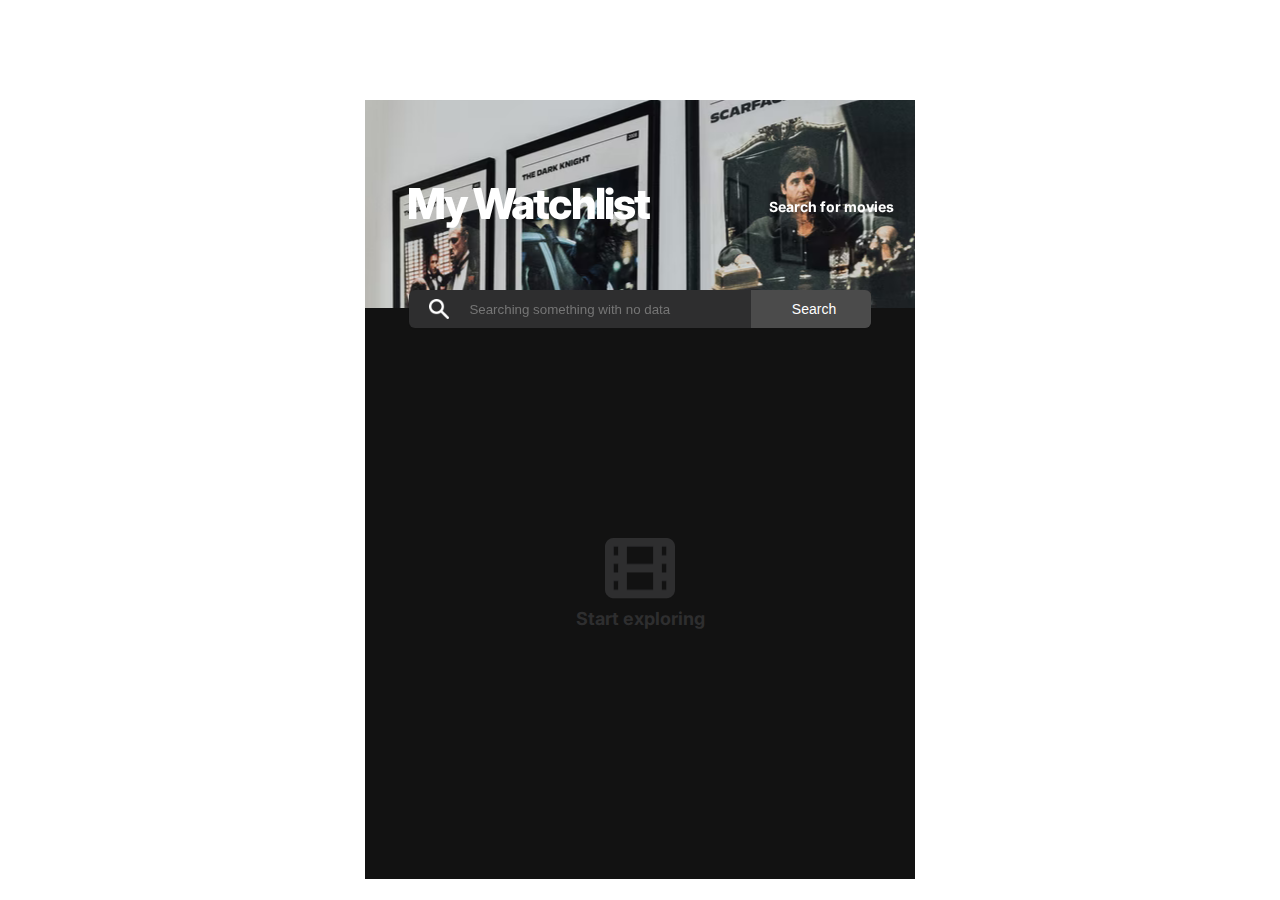
==== watchlist.html @ 46801716 "basic styling for #empty-add" ====
<!DOCTYPE html>
<html lang="en">

<head>
    <meta charset="UTF-8">
    <meta name="viewport" content="width=device-width, initial-scale=1.0">
    <title>Movie Watchlist</title>
    <link rel="stylesheet" href="./index.css">
    <link rel="preconnect" href="https://fonts.googleapis.com">
    <link rel="preconnect" href="https://fonts.gstatic.com" crossorigin>
    <link
        href="https://fonts.googleapis.com/css2?family=Inter:ital,opsz,wght@0,14..32,100..900;1,14..32,100..900&display=swap"
        rel="stylesheet">
</head>

<body>
    <div id="container">
        <header>
            <h1>My Watchlist</h1>
            <a href="./index.html">
                <p>Search for movies</p>
            </a>
        </header>
        <main>
            <section>
                <form id="search-bar">
                    <div id="search-icon"></div>
                    <input id="search-input" type="text" name="query" placeholder="Searching something with no data"
                        required>
                    <button id="search-button" type="submit">Search</button>
                </form>
            </section>
            <section id="search-results">
                <div id="toggle-empty">
                    <img id="empty" src="./icons/film.png" alt="" />
                    <p id="empty-text">Start exploring</p>
                </div>
            </section>
        </main>
    </div>
    <script>
        const searchResultsContainer = document.getElementById("search-results");
        
        function loadSavedResults() {
            let savedResultsArray = JSON.parse(localStorage.getItem("savedResultHTML"));
            console.log("On Load: " + savedResultsArray);

            if (savedResultsArray.length > 0) {
                document.getElementById("toggle-empty").style.display = "none";
                savedResultsArray.forEach(html => {
                    searchResultsContainer.innerHTML += html;
                    const element = document.querySelector(".add-icon");
                    if (element) {
                        element.classList.add("remove-icon");
                        element.classList.remove("add-icon");
                    }
                });
            } else if (savedResultsArray.length === 0) {
                console.log("Array is empty! Nothing to display.");
                document.getElementById("toggle-empty").style.display = "none";
                document.getElementById("search-results").innerHTML += `
                <p>Your watchlist is looking a little empty...</p>
                <div id="empty-watch">
                    <div id="empty-add"></div>
                    <p>Let’s add some movies!</p>
                </div>
                `;
            }
        }

        // Remove from watchlist functionality

        document.querySelector("#container").addEventListener("click", (e) => {
            let savedResultsArray = JSON.parse(localStorage.getItem("savedResultHTML"));
            const targetElement = document.querySelector(`#result[data-id="${e.target.dataset.id}"]`);
            if (targetElement) {
                const elementTargetId = e.target.dataset.id;
                console.log("elementTargetId: " + elementTargetId);
                console.log("Before Remove: " + savedResultsArray);

                if (savedResultsArray) {
                    savedResultsArray = savedResultsArray.filter(html => !html.includes(`data-id="${elementTargetId}"`));
                    localStorage.setItem("savedResultHTML", JSON.stringify(savedResultsArray));
                }
            }
            console.log("After Remove: " + savedResultsArray);
            searchResultsContainer.innerHTML = "";
            loadSavedResults();
        });

        loadSavedResults();

    </script>
</body>

</html>
---- index.css ----
* {
    box-sizing: border-box;
}

html,
body {
    margin: 0;
    padding: 0;
    font-family: "Inter", serif;
    font-weight: 500;
}

#container {
    margin: 100px auto 0;
    background: #121212;
    width: 550px;
    height: 779px;
    overflow: hidden;
    overflow-y: scroll;
    scrollbar-width: none;
    -ms-overflow-style: none;
}

/* Header */

header {
    position: fixed;
    color: #FFFFFF;
    background: url("./images/header-img.png") no-repeat;
    background-position: 50% 22.5%;
    width: 550px;
    height: 208px;
    display: flex;
    margin: 0 auto;
}

header h1 {
    padding-left: 42px;
    align-self: center;
    font-size: 42.79px;
    font-weight: 800;
    line-height: 23.77px;
    letter-spacing: -0.045em;
    text-align: justified;
}

header > a {
    margin-left: 120px;
    align-self: center;
    padding-top: 6px;
    font-size: 14px;
    font-weight: 700;
    line-height: 20px;
    text-align: right;
    cursor: pointer;
    text-decoration: none;
    color: inherit;
}

main {
    margin: 0 auto;
    width: 462px;
    height: 533.41px;
}

/* Search bar */

#search-bar {
    position: fixed;
    top: 290px;
    display: flex;
    justify-content: space-between;
    width: 462px;
    height: 38px;
    border-radius: 6px;
    background: #2E2E2F;
    box-shadow: 0px 1px 2px 0px #0000000D;
}

#search-icon {
    margin-left: 20px;
    align-self: center;
    width: 20px;
    height: 20px;
    background-image: url("./icons/icon-3.png");
    background-size: contain;
    background-repeat: no-repeat;
}

#search-input {
    width: 60%;
    margin-right: 10px;
    -webkit-appearance: none;
    -moz-appearance: none;
    appearance: none;
    padding: 9px 13px;
    background: #2E2E2F;
    border: none;
    outline: none;
    color: white;
}

#search-button {
    width: 120px;
    padding: 9px 11px 9px 17px;
    border-radius: 0px 6px 6px 0px;
    background: #4B4B4B;
    border: none;
    cursor: pointer;
    font-size: 14px;
    font-weight: 500;
    line-height: 20px;
    color: #FFFFFF;
}

/* Empty */

#empty {
    display: flex;
    margin: 438px auto 0;
    width: 70px;
    height: 61.25px;
}

#empty-text {
    margin: 10px auto 0;
    width: 148px;
    height: 20px;
    font-size: 18px;
    font-weight: 700;
    line-height: 20px;
    text-align: center;
    color: #2E2E2F;
}

/* No result found */

#search-results > p {
    margin: 434px auto 0;
    width: 321px;
    height: 40px;
    font-size: 18px;
    font-weight: 700;
    line-height: 20px;
    text-align: center;
    color: #787878;
}

/* Results styling */

#search-results {
    margin-top: 208px;
}

#result {
    display: flex;
    color: #FFFFFF;
    margin-bottom: 20px;
}

#result > img {
    margin-top: 30px;
    width: 99px;
    height: 147.41px;
    border-radius: 2.33px;
}

#result-info {
    margin-top: 30px;
    align-self: center;
    margin-left: 20px;
}

#result-info p {
    display: inline;
}

/* Result 1 */

#result-1 {
    border-radius: 0.75px 0px 0px 0px;
    font-size: 18px;
    line-height: 20px;
    text-align: justified;
}

/* Result 2 */

#result-2 {
    margin-top: 10px;
    display: flex;
    align-items: center;
    font-size: 12px;
    font-weight: 400;
    line-height: 20px;
}

.add-icon {
    margin-left: 20px;
    margin-right: 5px;
    width: 20px;
    height: 20px;
    background-image: url("./icons/icon-1.png");
    background-size: contain;
    background-repeat: no-repeat;
    cursor: pointer;
}

#watch {
    margin-right: 20px;
}

.remove-icon {
    margin-left: 20px;
    margin-right: 5px;
    width: 20px;
    height: 20px;
    background-image: url("./icons/icon-2.png");
    background-size: contain;
    background-repeat: no-repeat;
    cursor: pointer;
}

#empty-watch {
    display: flex;
    justify-content: center;
    align-items: center;
    color: #FFFFFF;
}

#empty-add {
    width: 20px;
    height: 20px;
    background-image: url("./icons/icon-1.png");
    background-size: contain;
    background-repeat: no-repeat;
    cursor: pointer;
}

#empty-watch > p {
    align-items: center;
}

#genre {
    margin-left: 10px;
}



/* Result 3 */

#result-3 {
    font-size: 14px;
    font-weight: 400;
    line-height: 20px;
    text-align: left;
}
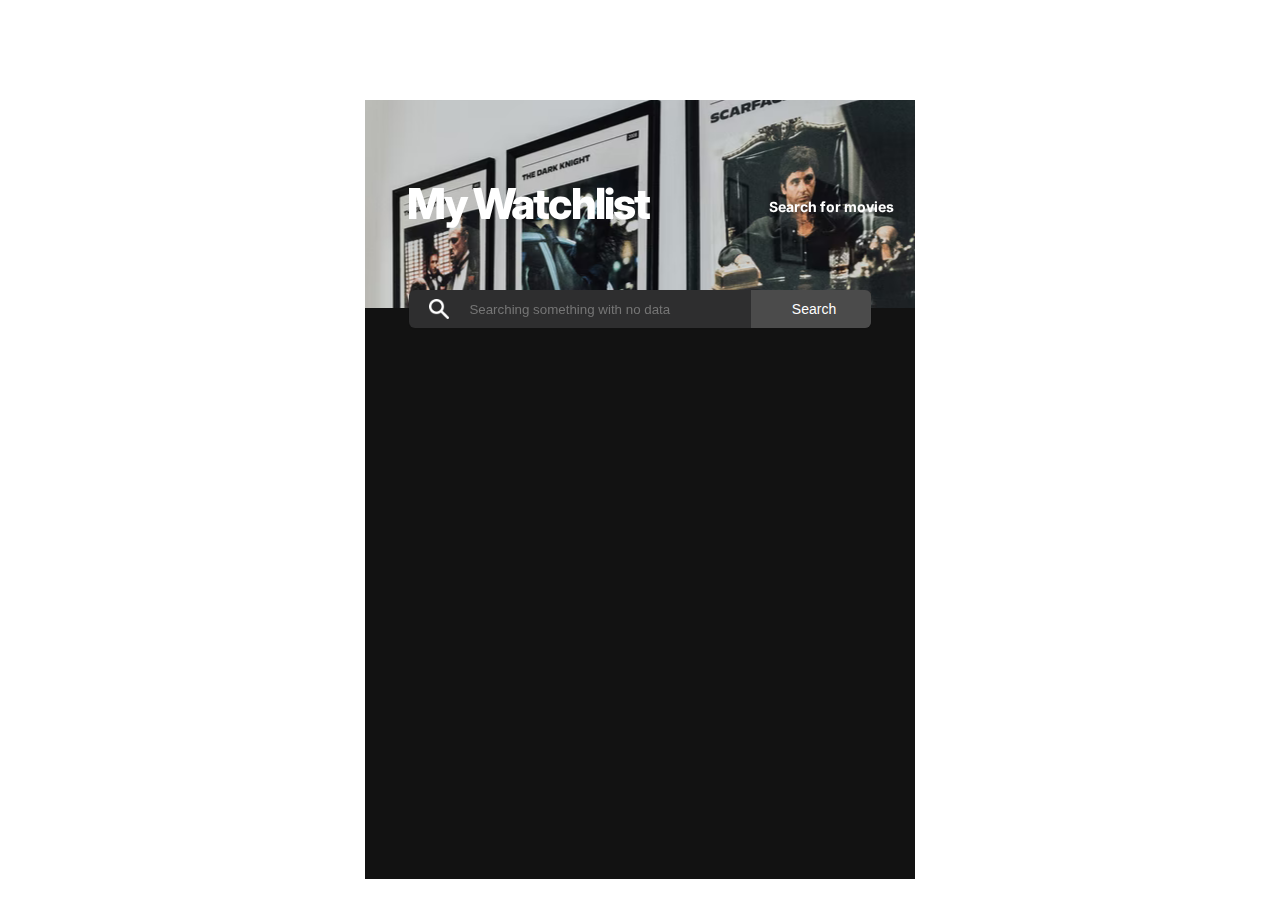
==== commit d2c141dd: "fixxxx bugssssss" ====
--- a/watchlist.html
+++ b/watchlist.html
@@ -39,6 +39,7 @@
         </main>
     </div>
     <script>
+        document.getElementById("toggle-empty").style.display = "none";
         const searchResultsContainer = document.getElementById("search-results");
         
         function loadSavedResults() {
@@ -46,7 +47,7 @@
             console.log("On Load: " + savedResultsArray);
 
             if (savedResultsArray.length > 0) {
-                document.getElementById("toggle-empty").style.display = "none";
+                document.getElementById("container").style.overflowY = "scroll";
                 savedResultsArray.forEach(html => {
                     searchResultsContainer.innerHTML += html;
                     const element = document.querySelector(".add-icon");
@@ -57,7 +58,6 @@
                 });
             } else if (savedResultsArray.length === 0) {
                 console.log("Array is empty! Nothing to display.");
-                document.getElementById("toggle-empty").style.display = "none";
                 document.getElementById("search-results").innerHTML += `
                 <p>Your watchlist is looking a little empty...</p>
                 <div id="empty-watch">
--- a/index.css
+++ b/index.css
@@ -16,9 +16,13 @@
     width: 550px;
     height: 779px;
     overflow: hidden;
-    overflow-y: scroll;
-    scrollbar-width: none;
-    -ms-overflow-style: none;
+    overflow-y: hidden;
+    scrollbar-width: none; /* For Firefox */
+    -ms-overflow-style: none;  /* For Internet Explorer and Edge */
+}
+
+#container::-webkit-scrollbar { 
+    display: none; /* For Chrome, Safari, and Opera */
 }
 
 /* Header */
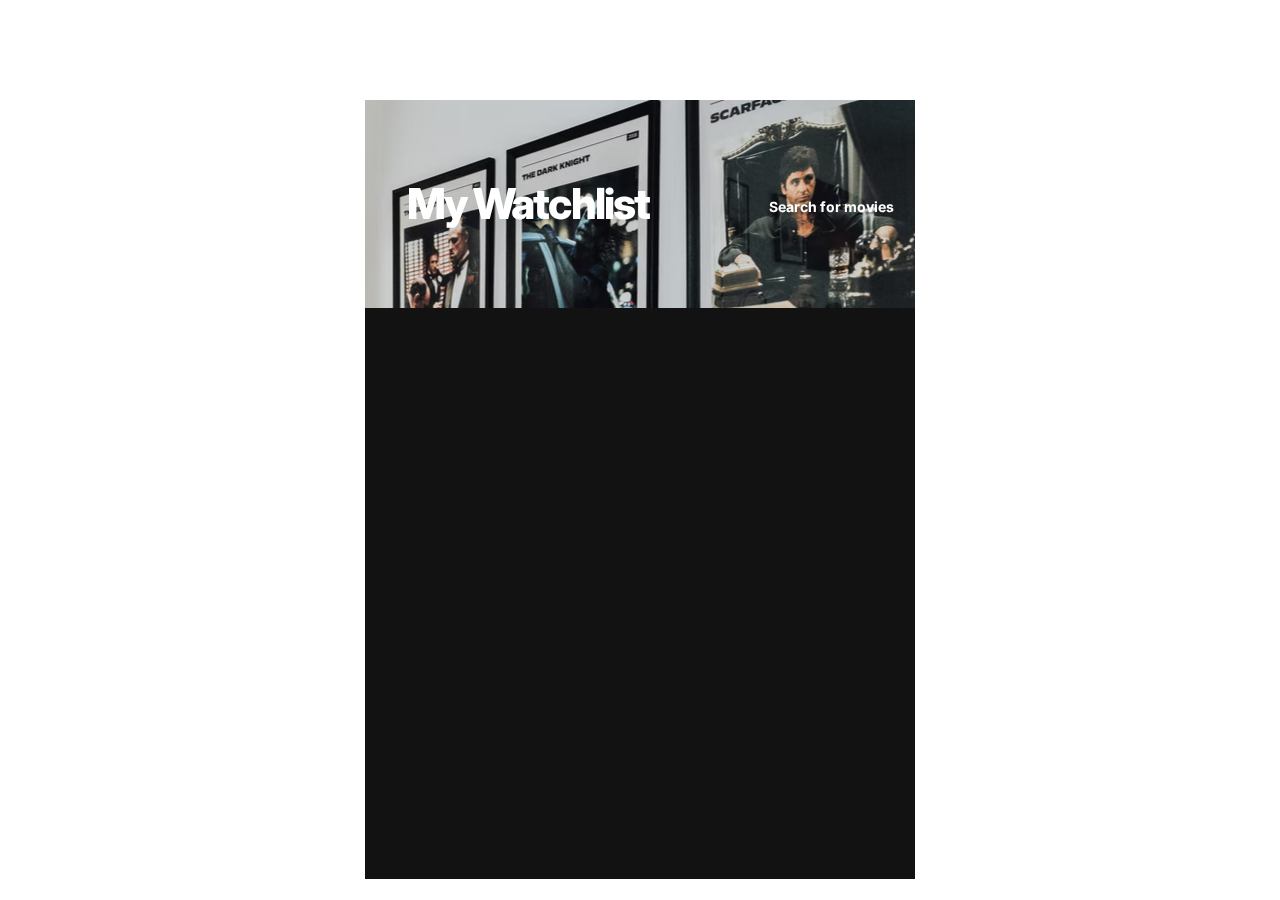
==== commit 72057547: "testtt" ====
--- a/watchlist.html
+++ b/watchlist.html
@@ -39,8 +39,10 @@
         </main>
     </div>
     <script>
+        const searchResultsContainer = document.getElementById("search-results");
+
         document.getElementById("toggle-empty").style.display = "none";
-        const searchResultsContainer = document.getElementById("search-results");
+        document.getElementById("search-bar").style.display = "none";
         
         function loadSavedResults() {
             let savedResultsArray = JSON.parse(localStorage.getItem("savedResultHTML"));
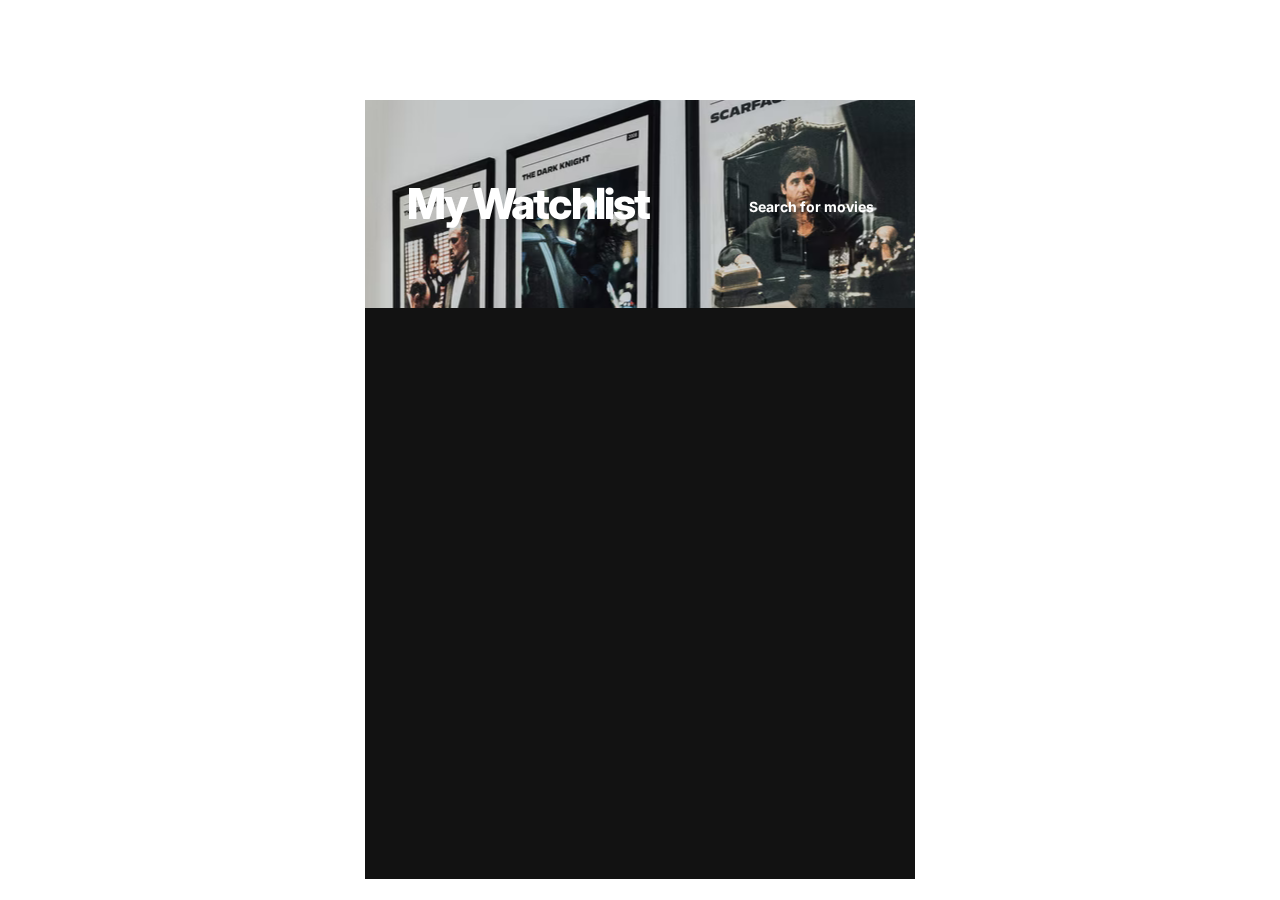
==== commit 6ac6b159: "96% done?" ====
--- a/watchlist.html
+++ b/watchlist.html
@@ -63,7 +63,7 @@
                 document.getElementById("search-results").innerHTML += `
                 <p>Your watchlist is looking a little empty...</p>
                 <div id="empty-watch">
-                    <div id="empty-add"></div>
+                    <a href="./index.html"><div id="empty-add"></div></a>
                     <p>Let’s add some movies!</p>
                 </div>
                 `;
--- a/index.css
+++ b/index.css
@@ -39,7 +39,7 @@
 }
 
 header h1 {
-    padding-left: 42px;
+    margin-left: 42px;
     align-self: center;
     font-size: 42.79px;
     font-weight: 800;
@@ -49,7 +49,7 @@
 }
 
 header > a {
-    margin-left: 120px;
+    margin-left: 100px;
     align-self: center;
     padding-top: 6px;
     font-size: 14px;
@@ -230,26 +230,23 @@
     justify-content: center;
     align-items: center;
     color: #FFFFFF;
+    text-decoration: none;
+
 }
 
 #empty-add {
+    margin-right: 6px;
     width: 20px;
     height: 20px;
     background-image: url("./icons/icon-1.png");
     background-size: contain;
     background-repeat: no-repeat;
     cursor: pointer;
-}
-
-#empty-watch > p {
-    align-items: center;
 }
 
 #genre {
     margin-left: 10px;
 }
-
-
 
 /* Result 3 */
 
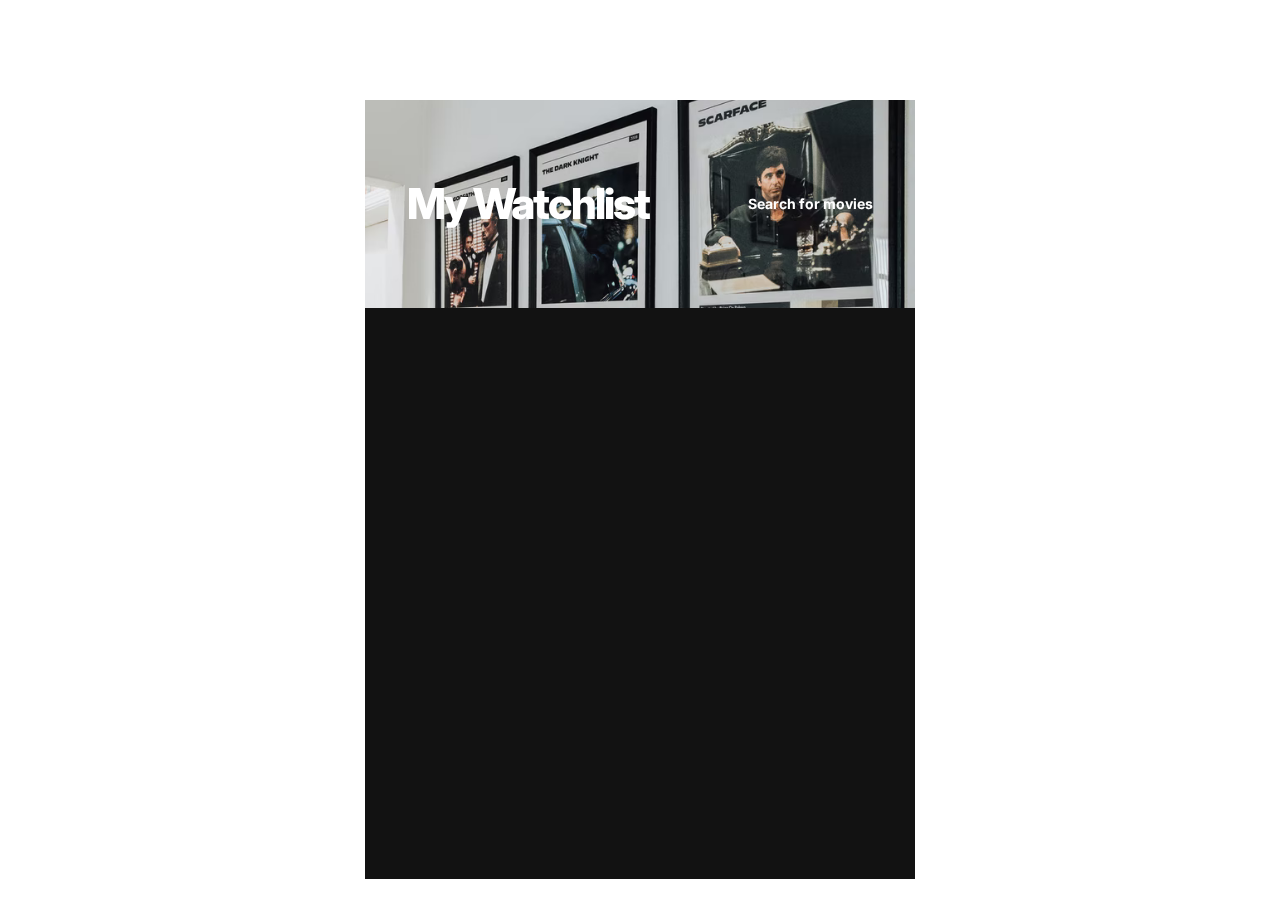
==== commit 6553d1f0: "# > ." ====
--- a/watchlist.html
+++ b/watchlist.html
@@ -74,7 +74,7 @@
 
         document.querySelector("#container").addEventListener("click", (e) => {
             let savedResultsArray = JSON.parse(localStorage.getItem("savedResultHTML"));
-            const targetElement = document.querySelector(`#result[data-id="${e.target.dataset.id}"]`);
+            const targetElement = document.querySelector(`.result[data-id="${e.target.dataset.id}"]`);
             if (targetElement) {
                 const elementTargetId = e.target.dataset.id;
                 console.log("elementTargetId: " + elementTargetId);
--- a/index.css
+++ b/index.css
@@ -17,12 +17,12 @@
     height: 779px;
     overflow: hidden;
     overflow-y: hidden;
-    scrollbar-width: none; /* For Firefox */
-    -ms-overflow-style: none;  /* For Internet Explorer and Edge */
+    scrollbar-width: none;
+    -ms-overflow-style: none;
 }
 
 #container::-webkit-scrollbar { 
-    display: none; /* For Chrome, Safari, and Opera */
+    display: none;
 }
 
 /* Header */
@@ -32,33 +32,35 @@
     color: #FFFFFF;
     background: url("./images/header-img.png") no-repeat;
     background-position: 50% 22.5%;
+    background-size: cover;
     width: 550px;
     height: 208px;
     display: flex;
+    justify-content: space-between;
     margin: 0 auto;
+}
+header h1, 
+header > a,
+#search-icon {
+    align-self: center;
 }
 
 header h1 {
     margin-left: 42px;
-    align-self: center;
     font-size: 42.79px;
     font-weight: 800;
     line-height: 23.77px;
     letter-spacing: -0.045em;
-    text-align: justified;
 }
 
 header > a {
-    margin-left: 100px;
-    align-self: center;
-    padding-top: 6px;
+    margin-right: 42px;
     font-size: 14px;
     font-weight: 700;
     line-height: 20px;
-    text-align: right;
-    cursor: pointer;
     text-decoration: none;
     color: inherit;
+    cursor: pointer;
 }
 
 main {
@@ -83,25 +85,24 @@
 
 #search-icon {
     margin-left: 20px;
-    align-self: center;
     width: 20px;
     height: 20px;
     background-image: url("./icons/icon-3.png");
-    background-size: contain;
-    background-repeat: no-repeat;
+    background-size: cover;
+}
+
+#search-input,
+#search-button {
+    border: none;
+    color: #FFFFFF;
 }
 
 #search-input {
     width: 60%;
     margin-right: 10px;
-    -webkit-appearance: none;
-    -moz-appearance: none;
-    appearance: none;
     padding: 9px 13px;
     background: #2E2E2F;
-    border: none;
     outline: none;
-    color: white;
 }
 
 #search-button {
@@ -109,12 +110,10 @@
     padding: 9px 11px 9px 17px;
     border-radius: 0px 6px 6px 0px;
     background: #4B4B4B;
-    border: none;
     cursor: pointer;
     font-size: 14px;
     font-weight: 500;
     line-height: 20px;
-    color: #FFFFFF;
 }
 
 /* Empty */
@@ -156,32 +155,32 @@
     margin-top: 208px;
 }
 
-#result {
+.result {
     display: flex;
     color: #FFFFFF;
     margin-bottom: 20px;
 }
 
-#result > img {
+.result > img {
     margin-top: 30px;
     width: 99px;
     height: 147.41px;
     border-radius: 2.33px;
 }
 
-#result-info {
+.result-info {
     margin-top: 30px;
     align-self: center;
     margin-left: 20px;
 }
 
-#result-info p {
+.result-info p {
     display: inline;
 }
 
 /* Result 1 */
 
-#result-1 {
+.result-1 {
     border-radius: 0.75px 0px 0px 0px;
     font-size: 18px;
     line-height: 20px;
@@ -190,7 +189,7 @@
 
 /* Result 2 */
 
-#result-2 {
+.result-2 {
     margin-top: 10px;
     display: flex;
     align-items: center;
@@ -210,7 +209,7 @@
     cursor: pointer;
 }
 
-#watch {
+.watch {
     margin-right: 20px;
 }
 
@@ -244,15 +243,35 @@
     cursor: pointer;
 }
 
-#genre {
+.genre {
     margin-left: 10px;
 }
 
 /* Result 3 */
 
-#result-3 {
+
+.result-3 > span,
+.result-3 > p {
     font-size: 14px;
     font-weight: 400;
     line-height: 20px;
-    text-align: left;
+    color: #A5A5A5;
+}
+
+.result-3 > span > button {
+    background: none;
+    border: none;
+    padding: 0;
+    padding-left: 1px;
+    font: inherit;
+    font-size: 12px;
+    font-weight: 400;
+    line-height: 20px;
+    cursor: pointer;
+    outline: none;
+    color: #FFFFFF;
+}
+
+.hidden {
+    display: none;
 }